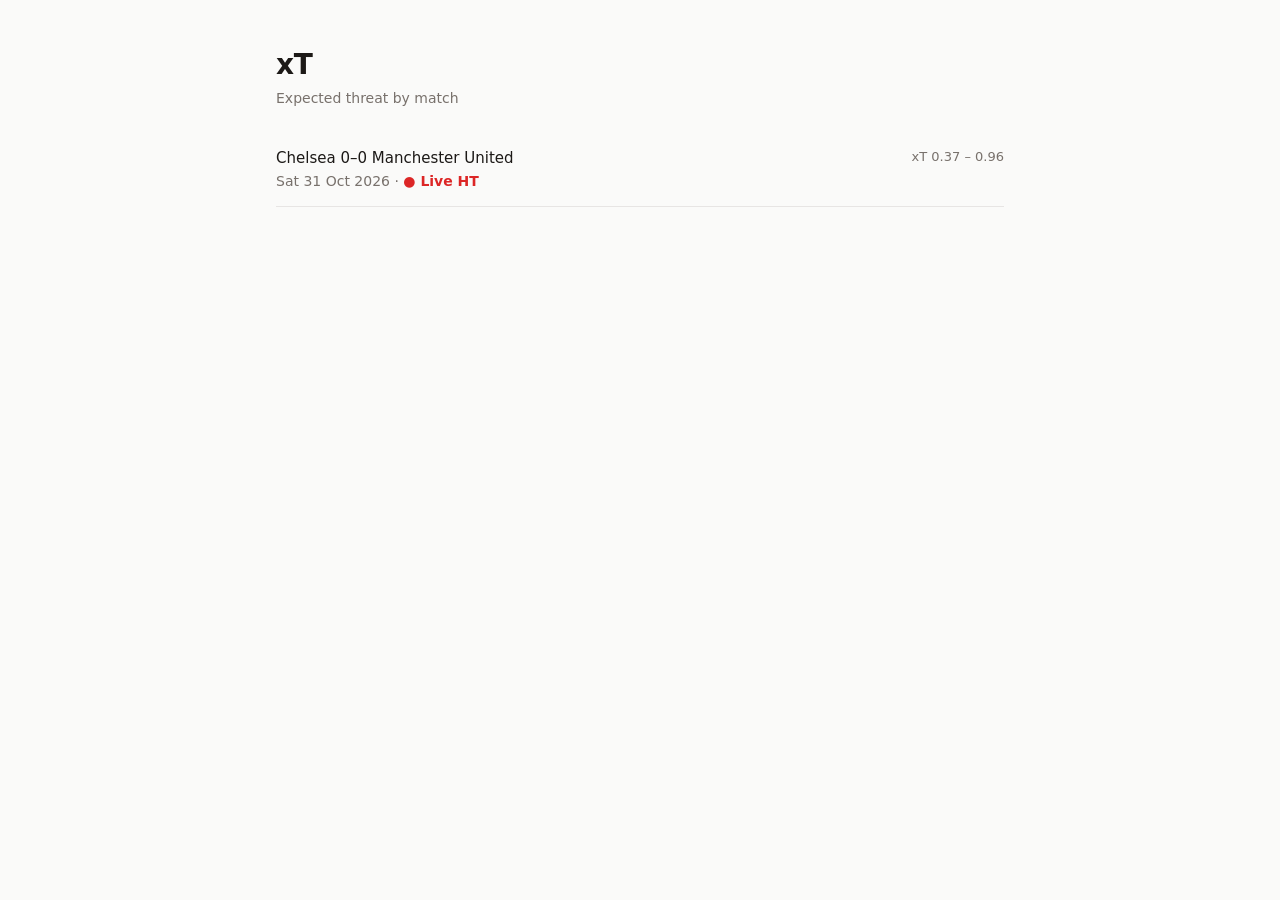
==== docs/index.html @ 1db85243 "Add per-match xT pages built with socceraction Fetches WhoScored events via soccerdata, values succe" ====
<!doctype html><html lang="en"><head><meta charset="utf-8">
<meta name="viewport" content="width=device-width,initial-scale=1">
<title>xT</title><link rel="stylesheet" href="style.css"></head>
<body><main><h1>xT</h1><p class="meta">Expected threat by match</p><div class="list"><a href="matches/1983629.html"><span>Chelsea <span class="score">0–0</span> Manchester United<br><span class="meta">Sat 31 Oct 2026 · <span class="live">● Live HT</span></span></span><span class="xt">xT 0.37 – 0.96</span></a></div></main></body></html>
---- docs/style.css ----
:root{--bg:#fafaf9;--fg:#1c1917;--muted:#78716c;--line:#e7e5e4;--card:#fff;--home:#2563eb;--away:#ea580c;--pitch:#f5f5f4}
@media (prefers-color-scheme:dark){:root{--bg:#141413;--fg:#f5f5f4;--muted:#a8a29e;--line:#2e2c2a;--card:#1c1b19;--home:#60a5fa;--away:#fb923c;--pitch:#1c1b19}}
*{box-sizing:border-box}
body{margin:0;background:var(--bg);color:var(--fg);font:15px/1.5 system-ui,-apple-system,"Segoe UI",sans-serif}
main{max-width:760px;margin:0 auto;padding:32px 16px 64px}
a{color:inherit}
.back{color:var(--muted);text-decoration:none;font-size:14px}
h1{font-size:28px;font-weight:600;margin:12px 0 2px;letter-spacing:-.01em}
.score{font-variant-numeric:tabular-nums}
.meta{color:var(--muted);font-size:14px;margin:0 0 24px}
.live{color:#dc2626;font-weight:600}
.bar{display:flex;height:6px;border-radius:3px;overflow:hidden;margin:6px 0 4px}
.bar span:first-child{background:var(--home)}.bar span:last-child{background:var(--away)}
.split{display:flex;justify-content:space-between;font-size:14px;font-variant-numeric:tabular-nums}
.label{color:var(--muted);font-size:12px;text-transform:uppercase;letter-spacing:.06em;margin:28px 0 8px}
svg.pitch{width:100%;height:auto;display:block;background:var(--pitch);border:1px solid var(--line);border-radius:8px}
.pitch .ln{fill:none;stroke:var(--line);stroke-width:.35}
.hint{color:var(--muted);font-size:13px;margin-top:6px}
table{width:100%;border-collapse:collapse;font-variant-numeric:tabular-nums}
th{text-align:right;font-weight:500;color:var(--muted);font-size:12px;padding:6px 8px;border-bottom:1px solid var(--line)}
td{text-align:right;padding:7px 8px;border-bottom:1px solid var(--line)}
th:nth-child(-n+2),td:nth-child(-n+2){text-align:left}
td:first-child,th:first-child{color:var(--muted);width:28px}
tbody tr{cursor:pointer}tbody tr:hover,tbody tr.on{background:var(--card)}
.dot{display:inline-block;width:8px;height:8px;border-radius:50%;margin-right:8px;vertical-align:1px}
.home{background:var(--home)}.away{background:var(--away)}
.num-muted{color:var(--muted)}
.list a{display:flex;justify-content:space-between;gap:12px;padding:14px 0;border-bottom:1px solid var(--line);text-decoration:none}
.list .xt{color:var(--muted);font-size:13px;white-space:nowrap}
@media (max-width:560px){.hide-sm{display:none}}
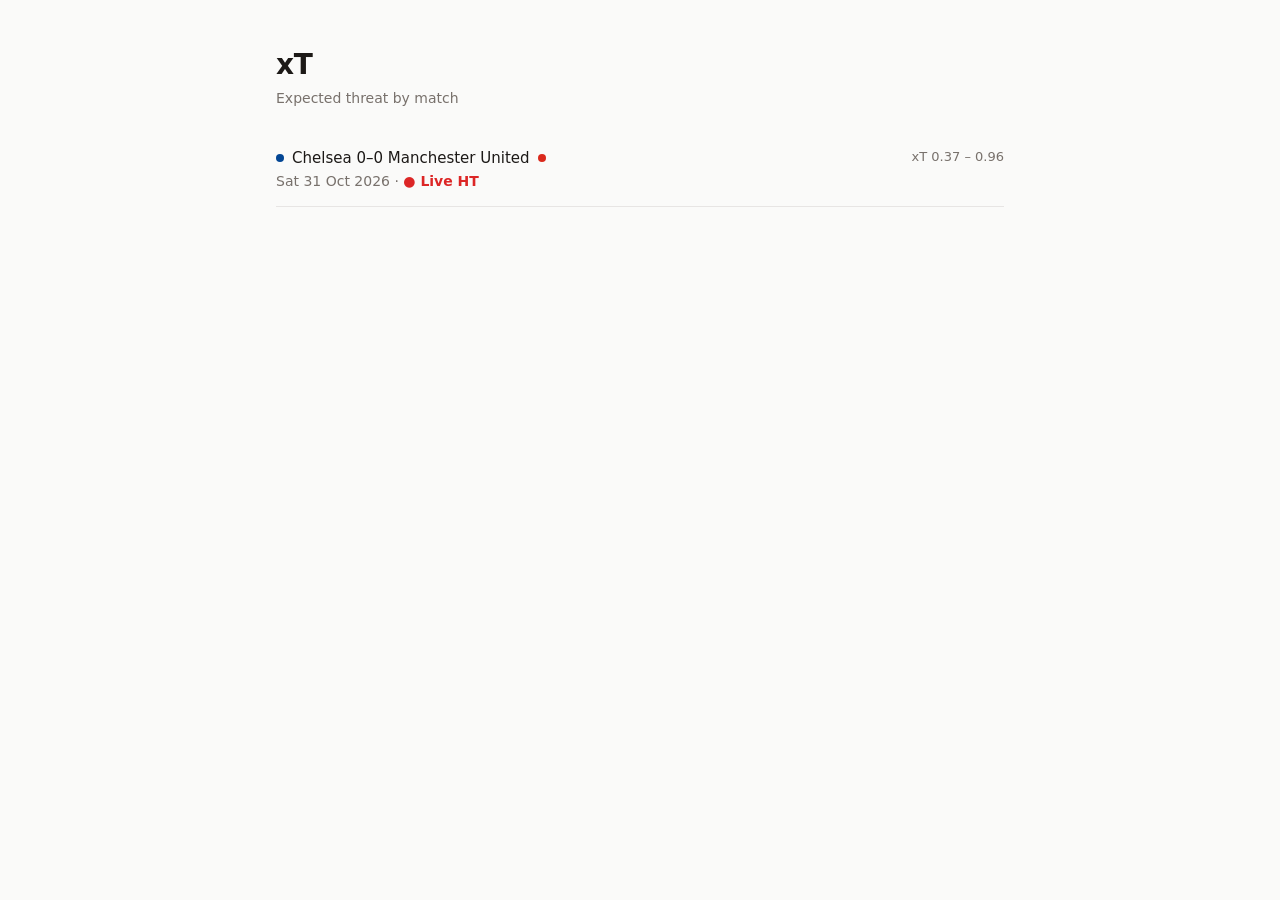
==== commit e392631b: "Team kit colours, home-screen app support, and --push Pages use each team's colours, switching the a" ====
--- a/docs/index.html
+++ b/docs/index.html
@@ -1,4 +1,8 @@
 <!doctype html><html lang="en"><head><meta charset="utf-8">
 <meta name="viewport" content="width=device-width,initial-scale=1">
-<title>xT</title><link rel="stylesheet" href="style.css"></head>
-<body><main><h1>xT</h1><p class="meta">Expected threat by match</p><div class="list"><a href="matches/1983629.html"><span>Chelsea <span class="score">0–0</span> Manchester United<br><span class="meta">Sat 31 Oct 2026 · <span class="live">● Live HT</span></span></span><span class="xt">xT 0.37 – 0.96</span></a></div></main></body></html>+<meta name="theme-color" content="#fafaf9" media="(prefers-color-scheme: light)">
+<meta name="theme-color" content="#141413" media="(prefers-color-scheme: dark)">
+<meta name="apple-mobile-web-app-capable" content="yes"><meta name="apple-mobile-web-app-title" content="xT">
+<link rel="manifest" href="manifest.webmanifest"><link rel="apple-touch-icon" href="icon-180.png">
+<link rel="icon" href="icon-192.png"><title>xT</title><link rel="stylesheet" href="style.css"></head>
+<body><main style=""><h1>xT</h1><p class="meta">Expected threat by match</p><div class="list"><a href="matches/1983629.html" style="--home:light-dark(#034694,#356BA9);--away:light-dark(#DA291C,#DA291C)"><span><span class="dot home"></span>Chelsea <span class="score">0–0</span> Manchester United<span class="dot away" style="margin:0 0 0 8px"></span><br><span class="meta">Sat 31 Oct 2026 · <span class="live">● Live HT</span></span></span><span class="xt">xT 0.37 – 0.96</span></a></div></main></body></html>
--- a/docs/style.css
+++ b/docs/style.css
@@ -1,4 +1,4 @@
-:root{--bg:#fafaf9;--fg:#1c1917;--muted:#78716c;--line:#e7e5e4;--card:#fff;--home:#2563eb;--away:#ea580c;--pitch:#f5f5f4}
+:root{color-scheme:light dark;--bg:#fafaf9;--fg:#1c1917;--muted:#78716c;--line:#e7e5e4;--card:#fff;--home:#2563eb;--away:#ea580c;--pitch:#f5f5f4}
 @media (prefers-color-scheme:dark){:root{--bg:#141413;--fg:#f5f5f4;--muted:#a8a29e;--line:#2e2c2a;--card:#1c1b19;--home:#60a5fa;--away:#fb923c;--pitch:#1c1b19}}
 *{box-sizing:border-box}
 body{margin:0;background:var(--bg);color:var(--fg);font:15px/1.5 system-ui,-apple-system,"Segoe UI",sans-serif}
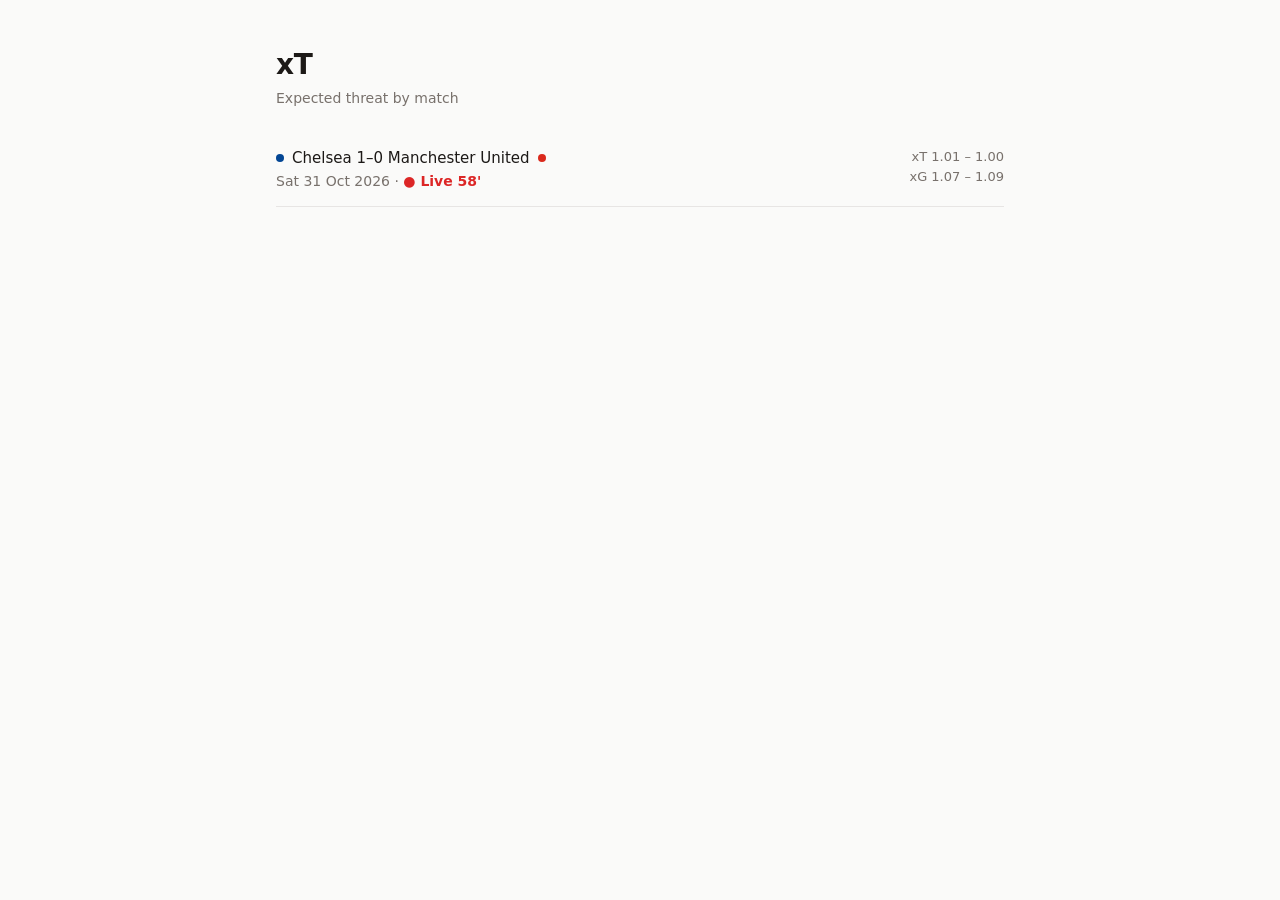
==== commit fef14462: "Add goals, shots and xG from FotMob Shots and Opta xG come from FotMob's match API and are joined to" ====
--- a/docs/index.html
+++ b/docs/index.html
@@ -5,4 +5,4 @@
 <meta name="apple-mobile-web-app-capable" content="yes"><meta name="apple-mobile-web-app-title" content="xT">
 <link rel="manifest" href="manifest.webmanifest"><link rel="apple-touch-icon" href="icon-180.png">
 <link rel="icon" href="icon-192.png"><title>xT</title><link rel="stylesheet" href="style.css"></head>
-<body><main style=""><h1>xT</h1><p class="meta">Expected threat by match</p><div class="list"><a href="matches/1983629.html" style="--home:light-dark(#034694,#356BA9);--away:light-dark(#DA291C,#DA291C)"><span><span class="dot home"></span>Chelsea <span class="score">0–0</span> Manchester United<span class="dot away" style="margin:0 0 0 8px"></span><br><span class="meta">Sat 31 Oct 2026 · <span class="live">● Live HT</span></span></span><span class="xt">xT 0.37 – 0.96</span></a></div></main></body></html>+<body><main style=""><h1>xT</h1><p class="meta">Expected threat by match</p><div class="list"><a href="matches/1983629.html" style="--home:light-dark(#034694,#356BA9);--away:light-dark(#DA291C,#DA291C)"><span><span class="dot home"></span>Chelsea <span class="score">1–0</span> Manchester United<span class="dot away" style="margin:0 0 0 8px"></span><br><span class="meta">Sat 31 Oct 2026 · <span class="live">● Live 58&#x27;</span></span></span><span class="xt">xT 1.01 – 1.00<br>xG 1.07 – 1.09</span></a></div></main></body></html>
--- a/docs/style.css
+++ b/docs/style.css
@@ -25,6 +25,8 @@
 .dot{display:inline-block;width:8px;height:8px;border-radius:50%;margin-right:8px;vertical-align:1px}
 .home{background:var(--home)}.away{background:var(--away)}
 .num-muted{color:var(--muted)}
+.goals{font-size:12px;margin-left:4px;letter-spacing:1px}
+.list .xt{text-align:right}
 .list a{display:flex;justify-content:space-between;gap:12px;padding:14px 0;border-bottom:1px solid var(--line);text-decoration:none}
 .list .xt{color:var(--muted);font-size:13px;white-space:nowrap}
 @media (max-width:560px){.hide-sm{display:none}}
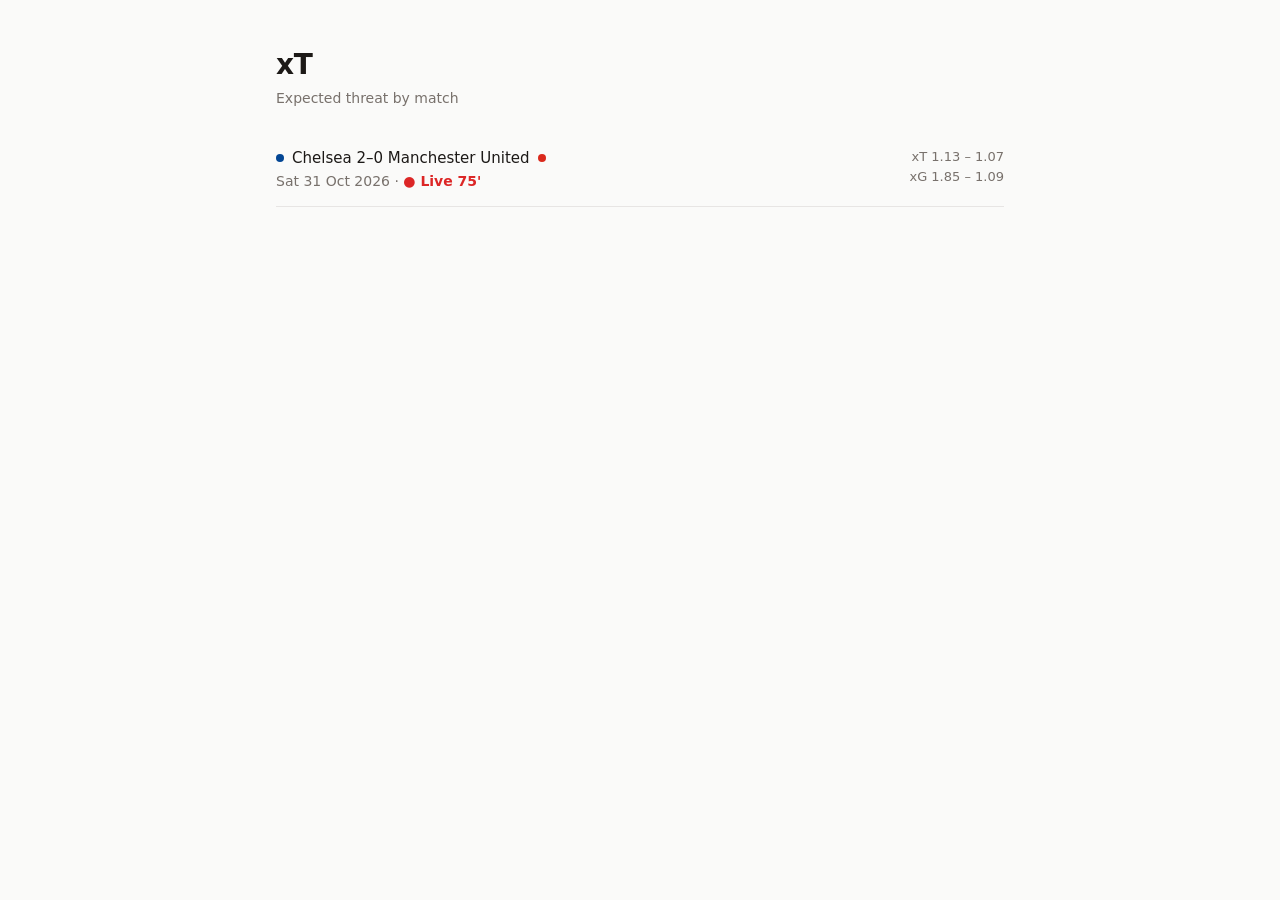
==== commit 04220955: "Update xT pages 2026-10-31 14:06" ====
--- a/docs/index.html
+++ b/docs/index.html
@@ -5,4 +5,4 @@
 <meta name="apple-mobile-web-app-capable" content="yes"><meta name="apple-mobile-web-app-title" content="xT">
 <link rel="manifest" href="manifest.webmanifest"><link rel="apple-touch-icon" href="icon-180.png">
 <link rel="icon" href="icon-192.png"><title>xT</title><link rel="stylesheet" href="style.css"></head>
-<body><main style=""><h1>xT</h1><p class="meta">Expected threat by match</p><div class="list"><a href="matches/1983629.html" style="--home:light-dark(#034694,#356BA9);--away:light-dark(#DA291C,#DA291C)"><span><span class="dot home"></span>Chelsea <span class="score">1–0</span> Manchester United<span class="dot away" style="margin:0 0 0 8px"></span><br><span class="meta">Sat 31 Oct 2026 · <span class="live">● Live 58&#x27;</span></span></span><span class="xt">xT 1.01 – 1.00<br>xG 1.07 – 1.09</span></a></div></main></body></html>+<body><main style=""><h1>xT</h1><p class="meta">Expected threat by match</p><div class="list"><a href="matches/1983629.html" style="--home:light-dark(#034694,#356BA9);--away:light-dark(#DA291C,#DA291C)"><span><span class="dot home"></span>Chelsea <span class="score">2–0</span> Manchester United<span class="dot away" style="margin:0 0 0 8px"></span><br><span class="meta">Sat 31 Oct 2026 · <span class="live">● Live 75&#x27;</span></span></span><span class="xt">xT 1.13 – 1.07<br>xG 1.85 – 1.09</span></a></div></main></body></html>
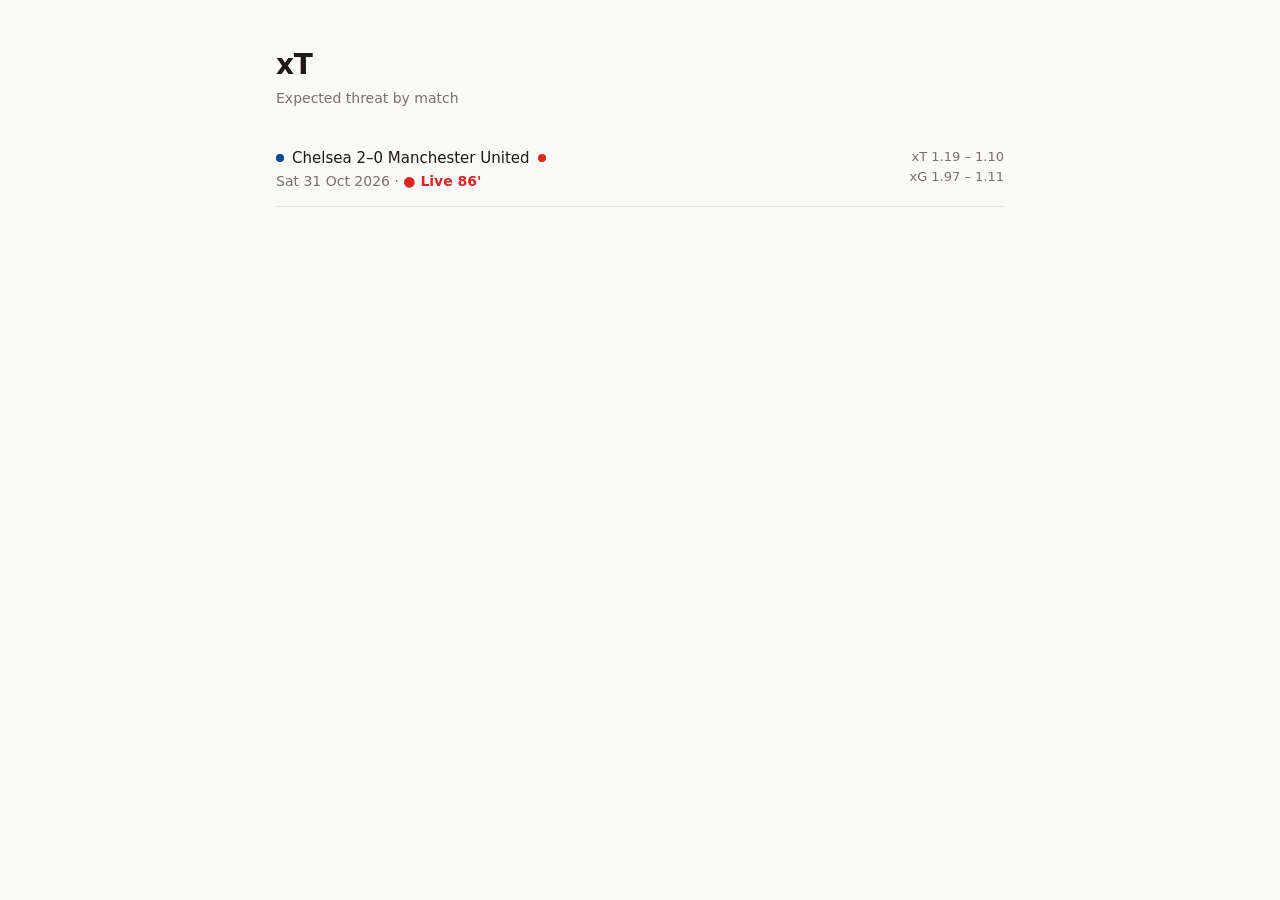
==== commit bbfabadb: "Update xT pages 2026-10-31 14:15" ====
--- a/docs/index.html
+++ b/docs/index.html
@@ -5,4 +5,4 @@
 <meta name="apple-mobile-web-app-capable" content="yes"><meta name="apple-mobile-web-app-title" content="xT">
 <link rel="manifest" href="manifest.webmanifest"><link rel="apple-touch-icon" href="icon-180.png">
 <link rel="icon" href="icon-192.png"><title>xT</title><link rel="stylesheet" href="style.css"></head>
-<body><main style=""><h1>xT</h1><p class="meta">Expected threat by match</p><div class="list"><a href="matches/1983629.html" style="--home:light-dark(#034694,#356BA9);--away:light-dark(#DA291C,#DA291C)"><span><span class="dot home"></span>Chelsea <span class="score">2–0</span> Manchester United<span class="dot away" style="margin:0 0 0 8px"></span><br><span class="meta">Sat 31 Oct 2026 · <span class="live">● Live 75&#x27;</span></span></span><span class="xt">xT 1.13 – 1.07<br>xG 1.85 – 1.09</span></a></div></main></body></html>+<body><main style=""><h1>xT</h1><p class="meta">Expected threat by match</p><div class="list"><a href="matches/1983629.html" style="--home:light-dark(#034694,#356BA9);--away:light-dark(#DA291C,#DA291C)"><span><span class="dot home"></span>Chelsea <span class="score">2–0</span> Manchester United<span class="dot away" style="margin:0 0 0 8px"></span><br><span class="meta">Sat 31 Oct 2026 · <span class="live">● Live 86&#x27;</span></span></span><span class="xt">xT 1.19 – 1.10<br>xG 1.97 – 1.11</span></a></div></main></body></html>
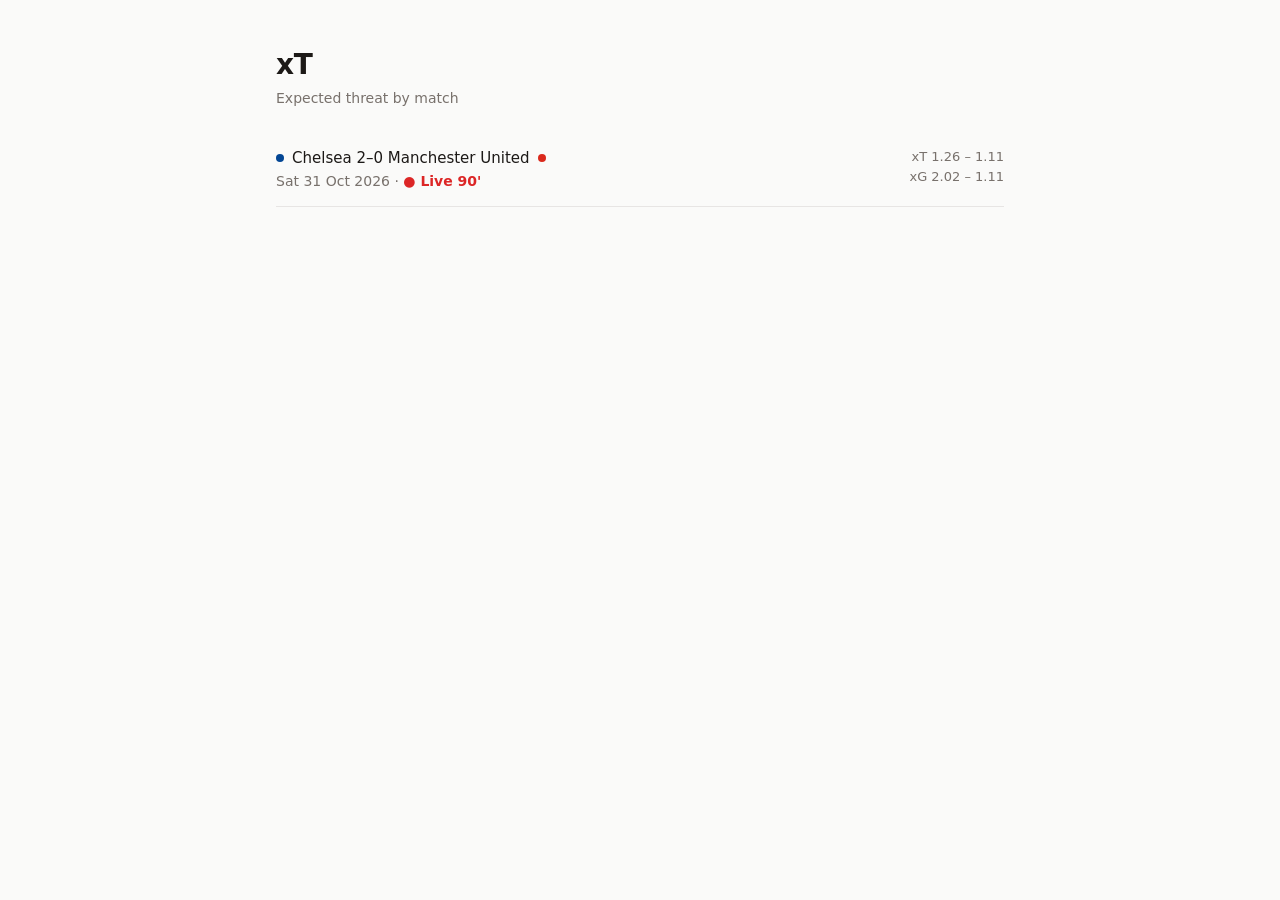
==== commit 80be8624: "Update xT pages 2026-10-31 14:19" ====
--- a/docs/index.html
+++ b/docs/index.html
@@ -5,4 +5,4 @@
 <meta name="apple-mobile-web-app-capable" content="yes"><meta name="apple-mobile-web-app-title" content="xT">
 <link rel="manifest" href="manifest.webmanifest"><link rel="apple-touch-icon" href="icon-180.png">
 <link rel="icon" href="icon-192.png"><title>xT</title><link rel="stylesheet" href="style.css"></head>
-<body><main style=""><h1>xT</h1><p class="meta">Expected threat by match</p><div class="list"><a href="matches/1983629.html" style="--home:light-dark(#034694,#356BA9);--away:light-dark(#DA291C,#DA291C)"><span><span class="dot home"></span>Chelsea <span class="score">2–0</span> Manchester United<span class="dot away" style="margin:0 0 0 8px"></span><br><span class="meta">Sat 31 Oct 2026 · <span class="live">● Live 86&#x27;</span></span></span><span class="xt">xT 1.19 – 1.10<br>xG 1.97 – 1.11</span></a></div></main></body></html>+<body><main style=""><h1>xT</h1><p class="meta">Expected threat by match</p><div class="list"><a href="matches/1983629.html" style="--home:light-dark(#034694,#356BA9);--away:light-dark(#DA291C,#DA291C)"><span><span class="dot home"></span>Chelsea <span class="score">2–0</span> Manchester United<span class="dot away" style="margin:0 0 0 8px"></span><br><span class="meta">Sat 31 Oct 2026 · <span class="live">● Live 90&#x27;</span></span></span><span class="xt">xT 1.26 – 1.11<br>xG 2.02 – 1.11</span></a></div></main></body></html>
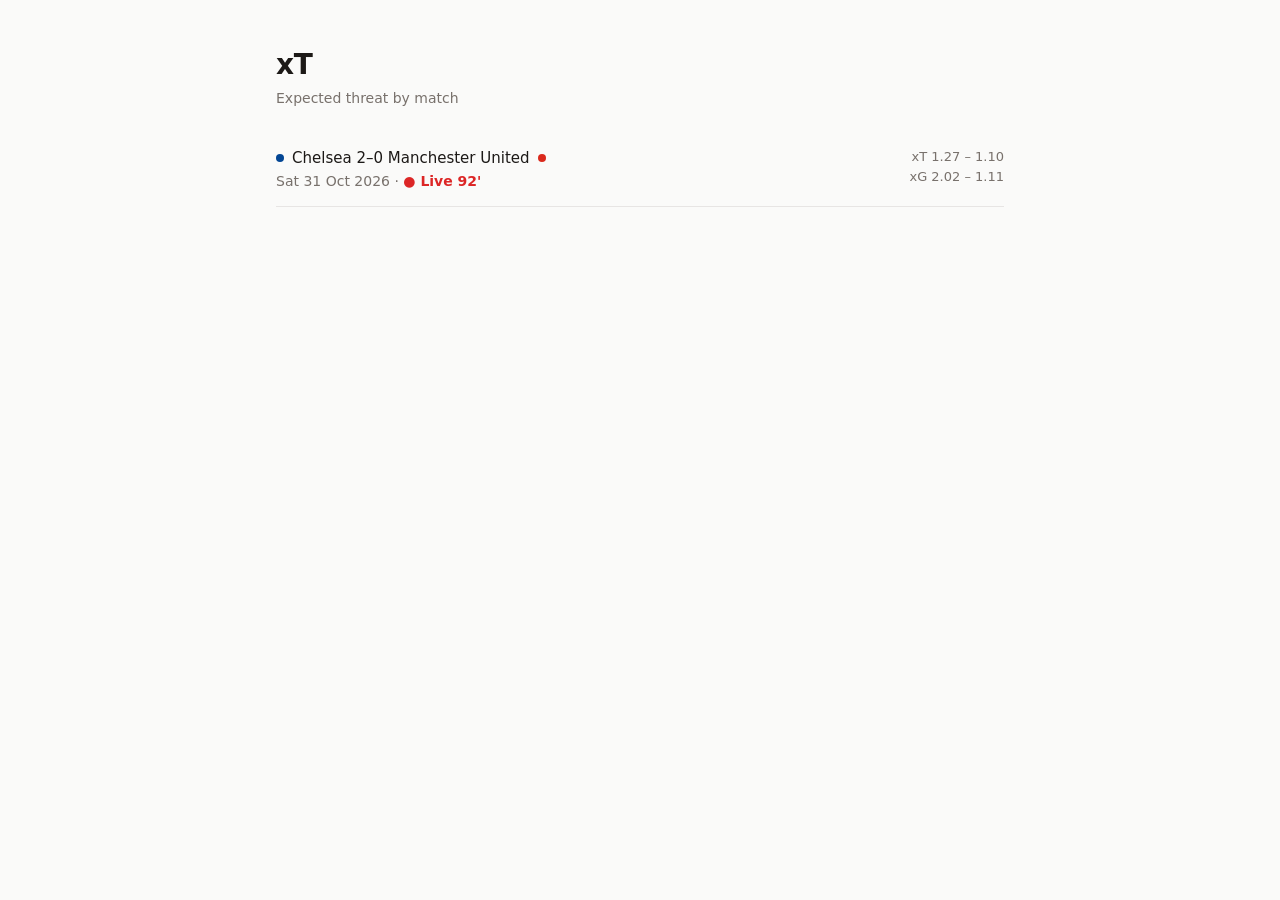
==== commit 0da7255e: "Update xT pages 2026-10-31 14:21" ====
--- a/docs/index.html
+++ b/docs/index.html
@@ -5,4 +5,4 @@
 <meta name="apple-mobile-web-app-capable" content="yes"><meta name="apple-mobile-web-app-title" content="xT">
 <link rel="manifest" href="manifest.webmanifest"><link rel="apple-touch-icon" href="icon-180.png">
 <link rel="icon" href="icon-192.png"><title>xT</title><link rel="stylesheet" href="style.css"></head>
-<body><main style=""><h1>xT</h1><p class="meta">Expected threat by match</p><div class="list"><a href="matches/1983629.html" style="--home:light-dark(#034694,#356BA9);--away:light-dark(#DA291C,#DA291C)"><span><span class="dot home"></span>Chelsea <span class="score">2–0</span> Manchester United<span class="dot away" style="margin:0 0 0 8px"></span><br><span class="meta">Sat 31 Oct 2026 · <span class="live">● Live 90&#x27;</span></span></span><span class="xt">xT 1.26 – 1.11<br>xG 2.02 – 1.11</span></a></div></main></body></html>+<body><main style=""><h1>xT</h1><p class="meta">Expected threat by match</p><div class="list"><a href="matches/1983629.html" style="--home:light-dark(#034694,#356BA9);--away:light-dark(#DA291C,#DA291C)"><span><span class="dot home"></span>Chelsea <span class="score">2–0</span> Manchester United<span class="dot away" style="margin:0 0 0 8px"></span><br><span class="meta">Sat 31 Oct 2026 · <span class="live">● Live 92&#x27;</span></span></span><span class="xt">xT 1.27 – 1.10<br>xG 2.02 – 1.11</span></a></div></main></body></html>
